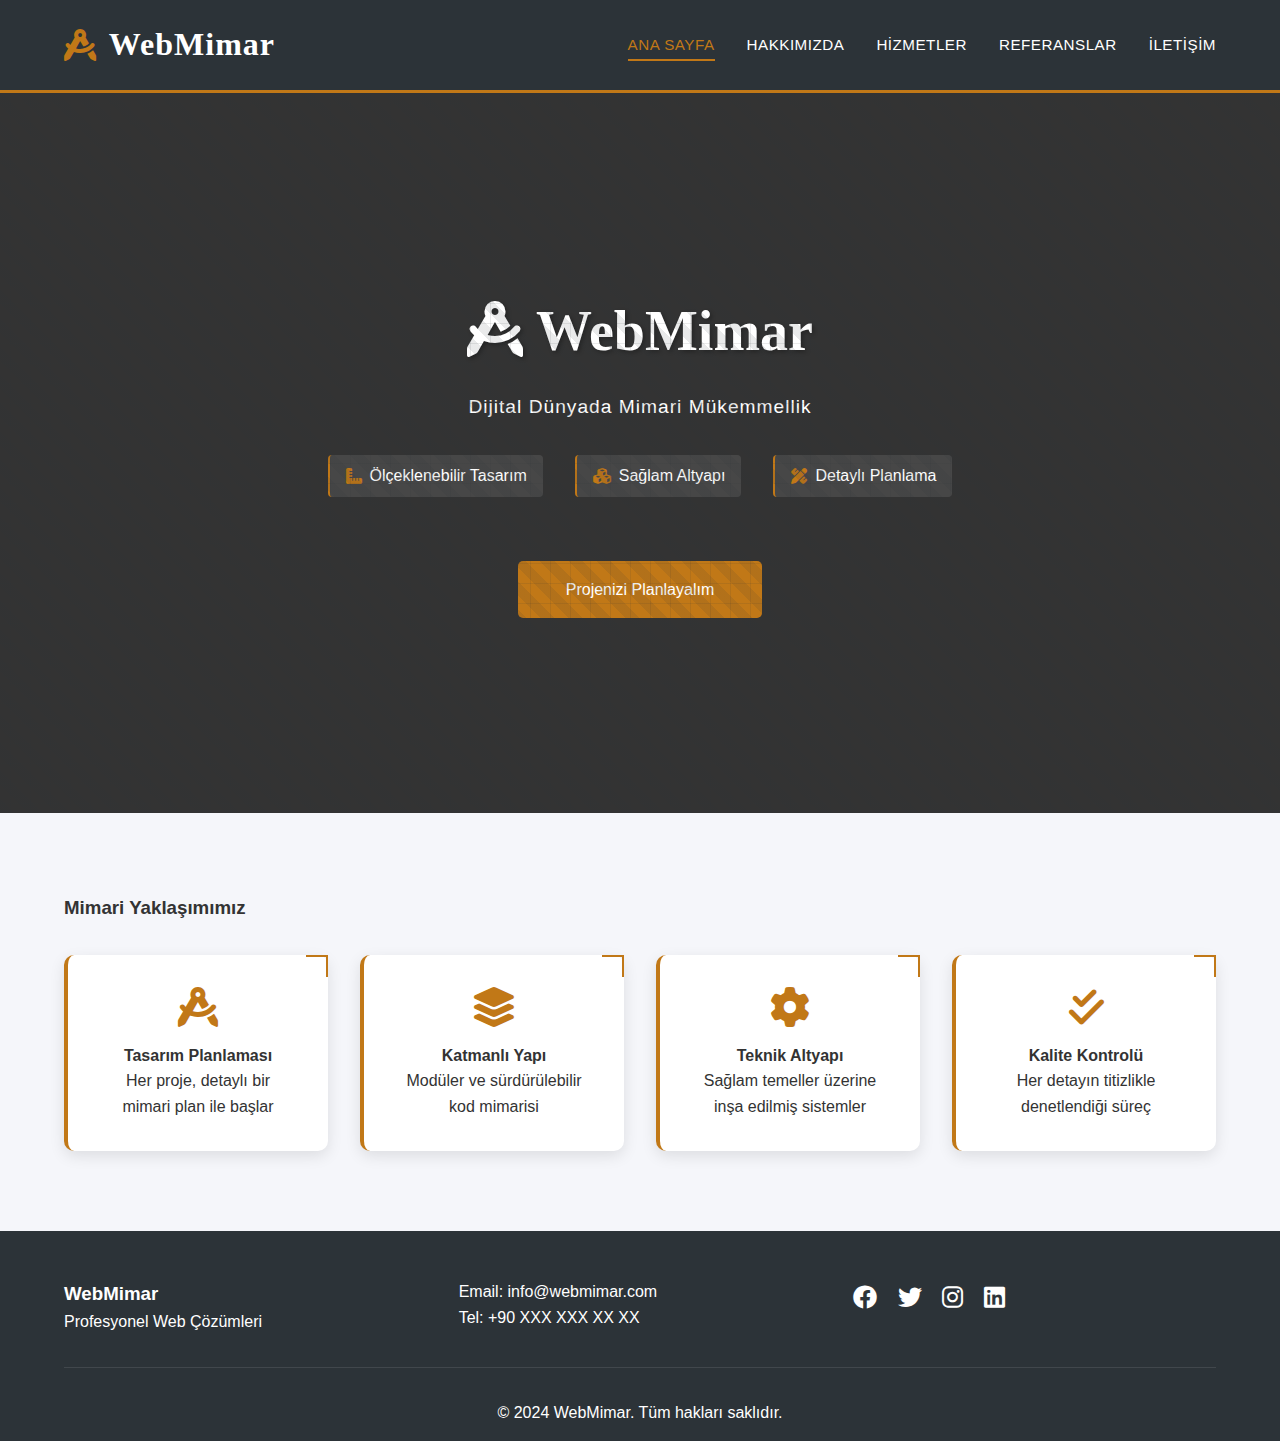
==== index.html @ 3f34b5a4 "my site released" ====
<!DOCTYPE html>
<html lang="tr">
<head>
    <meta charset="UTF-8">
    <meta name="viewport" content="width=device-width, initial-scale=1.0">
    <meta name="description" content="WebMimar - Profesyonel Web Tasarım ve Geliştirme Hizmetleri">
    <title>WebMimar - Ana Sayfa</title>
    <link rel="stylesheet" href="css/style.css">
    <link rel="stylesheet" href="https://cdnjs.cloudflare.com/ajax/libs/font-awesome/6.0.0/css/all.min.css">
</head>
<body>
    <header>
        <nav class="navbar">
            <div class="logo">
                <div class="logo-group">
                    <i class="fas fa-drafting-compass logo-icon"></i>
                    <h1>WebMimar</h1>
                </div>
            </div>
            <ul class="nav-links">
                <li><a href="index.html" class="active">Ana Sayfa</a></li>
                <li><a href="about.html">Hakkımızda</a></li>
                <li><a href="services.html">Hizmetler</a></li>
                <li><a href="portfolio.html">Referanslar</a></li>
                <li><a href="contact.html">İletişim</a></li>
            </ul>
        </nav>
    </header>

    <main>
        <section class="hero">
            <div class="blueprint-overlay"></div>
            <h2><i class="fas fa-drafting-compass"></i> WebMimar</h2>
            <p>Dijital Dünyada Mimari Mükemmellik</p>
            <div class="hero-features">
                <div class="hero-feature">
                    <i class="fas fa-ruler-combined"></i>
                    <span>Ölçeklenebilir Tasarım</span>
                </div>
                <div class="hero-feature">
                    <i class="fas fa-cubes"></i>
                    <span>Sağlam Altyapı</span>
                </div>
                <div class="hero-feature">
                    <i class="fas fa-pencil-ruler"></i>
                    <span>Detaylı Planlama</span>
                </div>
            </div>
            <a href="contact.html" class="cta-button">Projenizi Planlayalım</a>
        </section>

        <section class="features">
            <h3>Mimari Yaklaşımımız</h3>
            <div class="feature-grid">
                <div class="feature-card">
                    <i class="fas fa-drafting-compass"></i>
                    <h4>Tasarım Planlaması</h4>
                    <p>Her proje, detaylı bir mimari plan ile başlar</p>
                </div>
                <div class="feature-card">
                    <i class="fas fa-layer-group"></i>
                    <h4>Katmanlı Yapı</h4>
                    <p>Modüler ve sürdürülebilir kod mimarisi</p>
                </div>
                <div class="feature-card">
                    <i class="fas fa-cog"></i>
                    <h4>Teknik Altyapı</h4>
                    <p>Sağlam temeller üzerine inşa edilmiş sistemler</p>
                </div>
                <div class="feature-card">
                    <i class="fas fa-check-double"></i>
                    <h4>Kalite Kontrolü</h4>
                    <p>Her detayın titizlikle denetlendiği süreç</p>
                </div>
            </div>
        </section>
    </main>

    <footer>
        <div class="footer-content">
            <div class="footer-info">
                <h3>WebMimar</h3>
                <p>Profesyonel Web Çözümleri</p>
            </div>
            <div class="footer-contact">
                <p>Email: info@webmimar.com</p>
                <p>Tel: +90 XXX XXX XX XX</p>
            </div>
            <div class="footer-social">
                <a href="#"><i class="fab fa-facebook"></i></a>
                <a href="#"><i class="fab fa-twitter"></i></a>
                <a href="#"><i class="fab fa-instagram"></i></a>
                <a href="#"><i class="fab fa-linkedin"></i></a>
            </div>
        </div>
        <div class="footer-bottom">
            <p>&copy; 2024 WebMimar. Tüm hakları saklıdır.</p>
        </div>
    </footer>

    <script src="js/main.js"></script>
</body>
</html>
---- css/style.css ----
:root {
    --primary-color: #2c3338;
    --secondary-color: #c17817;
    --accent-color: #e8e8e8;
    --text-color: #333;
    --light-bg: #f5f6fa;
    --font-primary: 'Montserrat', sans-serif;
    --font-secondary: 'Playfair Display', serif;
}

* {
    margin: 0;
    padding: 0;
    box-sizing: border-box;
}

body {
    font-family: var(--font-primary);
    line-height: 1.6;
    color: var(--text-color);
}

/* Navbar Styles */
.navbar {
    background: var(--primary-color);
    padding: 1.2rem 5%;
    display: flex;
    justify-content: space-between;
    align-items: center;
    border-bottom: 3px solid var(--secondary-color);
}

.logo-group {
    display: flex;
    align-items: center;
    gap: 0.8rem;
}

.logo-icon {
    font-size: 2rem;
    color: var(--secondary-color);
    animation: rotate 8s linear infinite;
}

@keyframes rotate {
    from {
        transform: rotate(0deg);
    }
    to {
        transform: rotate(360deg);
    }
}

.logo h1 {
    font-family: var(--font-secondary);
    color: white;
    font-size: 2rem;
    font-weight: 600;
    letter-spacing: 1px;
}

.logo h1::before {
    content: none;
}

.nav-links {
    display: flex;
    list-style: none;
    gap: 2rem;
}

.nav-links li a {
    color: white;
    text-decoration: none;
    font-size: 0.95rem;
    font-weight: 500;
    text-transform: uppercase;
    letter-spacing: 0.5px;
    padding: 0.5rem 0;
    position: relative;
    transition: all 0.3s ease;
}

.nav-links li a::after {
    content: '';
    position: absolute;
    bottom: 0;
    left: 0;
    width: 0;
    height: 2px;
    background: var(--secondary-color);
    transition: width 0.3s ease;
}

.nav-links li a:hover::after {
    width: 100%;
}

.nav-links li a.active {
    color: var(--secondary-color);
}

.nav-links li a.active::after {
    width: 100%;
}

/* Hero Section */
.hero {
    background: linear-gradient(rgba(0,0,0,0.8), rgba(0,0,0,0.8)), url('../images/architecture-bg.jpg');
    background-size: cover;
    background-position: center;
    height: 80vh;
    display: flex;
    flex-direction: column;
    justify-content: center;
    align-items: center;
    text-align: center;
    color: white;
    padding: 0 1rem;
    position: relative;
    overflow: hidden;
}

.hero::before {
    content: '';
    position: absolute;
    top: 0;
    left: 0;
    right: 0;
    bottom: 0;
    background: repeating-linear-gradient(
        45deg,
        rgba(44, 51, 56, 0.1),
        rgba(44, 51, 56, 0.1) 10px,
        transparent 10px,
        transparent 20px
    );
}

.hero h2 {
    font-family: var(--font-secondary);
    font-size: 3.5rem;
    font-weight: 700;
    margin-bottom: 1rem;
    text-shadow: 2px 2px 4px rgba(0,0,0,0.3);
}

.hero p {
    font-family: var(--font-primary);
    font-size: 1.2rem;
    font-weight: 400;
    letter-spacing: 1px;
}

.cta-button {
    display: inline-block;
    padding: 1rem 2rem;
    background: var(--secondary-color);
    color: white;
    text-decoration: none;
    border-radius: 5px;
    margin-top: 2rem;
    transition: 0.3s;
}

.cta-button:hover {
    background: #2980b9;
}

/* Features Section */
.features {
    padding: 5rem 5%;
    background: var(--light-bg);
    background-image: linear-gradient(var(--light-bg) 2px, transparent 2px),
                      linear-gradient(90deg, var(--light-bg) 2px, transparent 2px);
    background-size: 50px 50px;
    background-position: -2px -2px;
    position: relative;
}

.feature-grid {
    display: grid;
    grid-template-columns: repeat(auto-fit, minmax(250px, 1fr));
    gap: 2rem;
    margin-top: 2rem;
}

.feature-card {
    text-align: center;
    padding: 2rem;
    background: white;
    border-radius: 10px;
    box-shadow: 0 5px 15px rgba(0,0,0,0.1);
    border-left: 4px solid var(--secondary-color);
    position: relative;
}

.feature-card::before {
    content: '';
    position: absolute;
    top: 0;
    right: 0;
    width: 20px;
    height: 20px;
    border-top: 2px solid var(--secondary-color);
    border-right: 2px solid var(--secondary-color);
}

.feature-card i {
    font-size: 2.5rem;
    color: var(--secondary-color);
    margin-bottom: 1rem;
}

/* Footer Styles */
footer {
    background: var(--primary-color);
    color: white;
    padding: 3rem 5% 1rem;
}

.footer-content {
    display: grid;
    grid-template-columns: repeat(auto-fit, minmax(200px, 1fr));
    gap: 2rem;
    margin-bottom: 2rem;
}

.footer-social a {
    color: white;
    margin-right: 1rem;
    font-size: 1.5rem;
    transition: 0.3s;
}

.footer-social a:hover {
    color: var(--secondary-color);
}

.footer-bottom {
    text-align: center;
    padding-top: 2rem;
    border-top: 1px solid rgba(255,255,255,0.1);
}

/* Responsive Design */
@media (max-width: 768px) {
    .nav-links {
        gap: 1rem;
    }

    .nav-links li a {
        font-size: 0.85rem;
    }

    .logo h1 {
        font-size: 1.6rem;
    }
} 

/* Hero Features Styling */
.hero-features {
    display: flex;
    gap: 2rem;
    margin: 2rem 0;
}

.hero-feature {
    display: flex;
    align-items: center;
    gap: 0.5rem;
    background: rgba(255,255,255,0.1);
    padding: 0.5rem 1rem;
    border-radius: 4px;
    border-left: 2px solid var(--secondary-color);
}

.hero-feature i {
    color: var(--secondary-color);
}

/* Mimari çizgi detayları */
.section-title {
    position: relative;
    padding-bottom: 1rem;
    margin-bottom: 2rem;
}

.section-title::after {
    content: '';
    position: absolute;
    bottom: 0;
    left: 0;
    width: 60px;
    height: 3px;
    background: var(--secondary-color);
} 

/* About Page Styles */
.about-hero {
    height: 70vh;
    background: linear-gradient(rgba(0,0,0,0.8), rgba(0,0,0,0.8)), 
                url('../images/blueprint-bg.jpg');
    background-size: cover;
    background-position: center;
    background-attachment: fixed;
    position: relative;
}

.hero-content {
    position: relative;
    z-index: 2;
    height: 100%;
    display: flex;
    flex-direction: column;
    justify-content: center;
    align-items: center;
    text-align: center;
    color: white;
    padding: 0 2rem;
}

.hero-content h1 {
    font-family: var(--font-secondary);
    font-size: 4rem;
    line-height: 1.2;
    margin-bottom: 2rem;
    text-shadow: 2px 2px 4px rgba(0,0,0,0.3);
}

.hero-separator {
    display: flex;
    align-items: center;
    gap: 1rem;
    margin: 2rem 0;
}

.hero-separator .line {
    width: 60px;
    height: 2px;
    background: var(--secondary-color);
}

.hero-separator i {
    color: var(--secondary-color);
    transform: rotate(45deg);
}

/* Story Section */
.our-story {
    padding: 8rem 0;
    background: var(--light-bg);
    position: relative;
}

.story-features {
    display: grid;
    grid-template-columns: repeat(3, 1fr);
    gap: 2rem;
    margin: 3rem auto;
    max-width: 1000px;
}

.feature {
    display: flex;
    flex-direction: column;
    align-items: center;
    text-align: center;
    padding: 2rem;
    background: white;
    border-radius: 8px;
    box-shadow: 0 3px 10px rgba(0,0,0,0.1);
    border-top: 3px solid var(--secondary-color);
}

.feature i {
    font-size: 2rem;
    margin-bottom: 1rem;
}

.highlight-text {
    font-size: 1.2rem;
    line-height: 1.8;
    color: var(--primary-color);
    margin: 2rem 0;
    font-weight: 500;
}

/* Values Section */
.our-values {
    padding: 8rem 0;
    background: white;
}

.value-card {
    text-align: center;
    padding: 3rem 2rem;
    background: white;
    border-radius: 15px;
    box-shadow: 0 5px 20px rgba(0,0,0,0.1);
    position: relative;
    overflow: hidden;
}

.value-card:hover {
    transform: translateY(-10px);
    box-shadow: 0 8px 25px rgba(0,0,0,0.15);
}

.card-icon {
    width: 80px;
    height: 80px;
    margin: 0 auto 2rem;
    background: var(--light-bg);
    border-radius: 50%;
    display: flex;
    align-items: center;
    justify-content: center;
    position: relative;
}

.card-icon::after {
    content: '';
    position: absolute;
    width: 90px;
    height: 90px;
    border: 2px solid var(--secondary-color);
    border-radius: 50%;
    opacity: 0.3;
}

/* CTA Section */
.about-cta {
    padding: 6rem 0;
    background: linear-gradient(rgba(0,0,0,0.9), rgba(0,0,0,0.9)), url('../images/cta-bg.jpg');
    background-size: cover;
    background-position: center;
    color: white;
    text-align: center;
}

.cta-content h2 {
    font-family: var(--font-secondary);
    font-size: 2.5rem;
    margin-bottom: 1rem;
}

.cta-content p {
    font-size: 1.2rem;
    margin-bottom: 2rem;
    opacity: 0.9;
}

.cta-button {
    display: inline-block;
    padding: 1rem 3rem;
    background: var(--secondary-color);
    color: white;
    text-decoration: none;
    border-radius: 5px;
    font-weight: 500;
    transition: all 0.3s ease;
}

.cta-button:hover {
    background: #a05f12;
    transform: translateY(-2px);
}

/* Responsive Design */
@media (max-width: 768px) {
    .hero-content h1 {
        font-size: 2.5rem;
    }

    .story-features {
        grid-template-columns: 1fr;
    }

    .values-grid {
        grid-template-columns: 1fr;
        gap: 2rem;
    }

    .story-content {
        grid-template-columns: 1fr;
        gap: 3rem;
    }
} 

/* Mobil Menü Styles */
.mobile-menu {
    display: none;
    cursor: pointer;
    font-size: 1.5rem;
    color: white;
}

.mobile-menu i {
    transition: transform 0.3s ease;
}

.mobile-menu.active i {
    transform: rotate(90deg);
}

@media (max-width: 768px) {
    .mobile-menu {
        display: block;
    }

    .nav-links {
        display: none;
        position: absolute;
        top: 100%;
        left: 0;
        right: 0;
        background: var(--primary-color);
        flex-direction: column;
        padding: 1rem 0;
        text-align: center;
    }

    .nav-links.show {
        display: flex;
    }

    .nav-links li {
        margin: 1rem 0;
    }
} 

/* Genel container ve içerik hizalama */
.container {
    max-width: 1200px;
    margin: 0 auto;
    padding: 0 2rem;
    text-align: center;
}

/* Blueprint overlay efekti */
.blueprint-overlay {
    position: absolute;
    top: 0;
    left: 0;
    right: 0;
    bottom: 0;
    background-image: linear-gradient(rgba(44, 51, 56, 0.1) 1px, transparent 1px),
                      linear-gradient(90deg, rgba(44, 51, 56, 0.1) 1px, transparent 1px);
    background-size: 20px 20px;
    background-position: center center;
    z-index: 1;
}

/* Story Section güncelleme */
.story-content {
    display: flex;
    flex-direction: column;
    align-items: center;
    gap: 4rem;
}

.story-text {
    max-width: 800px;
    margin: 0 auto;
    text-align: center;
}

.story-features {
    display: grid;
    grid-template-columns: repeat(3, 1fr);
    gap: 2rem;
    margin: 3rem auto;
    max-width: 1000px;
}

.feature {
    display: flex;
    flex-direction: column;
    align-items: center;
    text-align: center;
    padding: 2rem;
    background: white;
    border-radius: 8px;
    box-shadow: 0 3px 10px rgba(0,0,0,0.1);
    border-top: 3px solid var(--secondary-color);
}

.feature i {
    font-size: 2rem;
    margin-bottom: 1rem;
}

/* Values Section güncelleme */
.values-grid {
    display: grid;
    grid-template-columns: repeat(3, 1fr);
    gap: 3rem;
    margin: 3rem auto;
    max-width: 1200px;
}

.value-card {
    text-align: center;
    padding: 3rem 2rem;
    background: white;
    border-radius: 15px;
    box-shadow: 0 5px 20px rgba(0,0,0,0.1);
    position: relative;
    overflow: hidden;
}

/* Mimari detay çizgileri */
.value-card::before {
    content: '';
    position: absolute;
    top: 0;
    left: 0;
    width: 100%;
    height: 3px;
    background: linear-gradient(90deg, transparent, var(--secondary-color), transparent);
}

.card-icon {
    width: 80px;
    height: 80px;
    margin: 0 auto 2rem;
    background: var(--light-bg);
    border-radius: 50%;
    display: flex;
    align-items: center;
    justify-content: center;
    position: relative;
}

.card-icon::after {
    content: '';
    position: absolute;
    width: 90px;
    height: 90px;
    border: 2px solid var(--secondary-color);
    border-radius: 50%;
    opacity: 0.3;
}

/* Section başlıkları için mimari stil */
.section-title {
    position: relative;
    display: inline-block;
    margin-bottom: 3rem;
    padding-bottom: 1rem;
    font-family: var(--font-secondary);
    text-align: center;
}

.section-title::after {
    content: '';
    position: absolute;
    bottom: 0;
    left: 50%;
    transform: translateX(-50%);
    width: 60px;
    height: 3px;
    background: var(--secondary-color);
}

.section-title::before {
    content: '';
    position: absolute;
    bottom: -5px;
    left: 50%;
    transform: translateX(-50%);
    width: 10px;
    height: 10px;
    background: var(--secondary-color);
    transform: translateX(-50%) rotate(45deg);
}

/* Stats güncelleme */
.story-stats {
    display: grid;
    grid-template-columns: repeat(3, 1fr);
    gap: 2rem;
    margin: 0 auto;
    max-width: 1000px;
}

.stat-item {
    text-align: center;
    padding: 2rem;
    background: white;
    border-radius: 10px;
    box-shadow: 0 5px 15px rgba(0,0,0,0.1);
    position: relative;
}

/* Responsive düzenlemeler */
@media (max-width: 768px) {
    .story-features,
    .values-grid,
    .story-stats {
        grid-template-columns: 1fr;
    }

    .container {
        padding: 0 1rem;
    }
} 

/* Services Page Styles */
.services-hero {
    height: 60vh;
    background: linear-gradient(rgba(0,0,0,0.8), rgba(0,0,0,0.8)),
                url('../images/services-bg.jpg');
    background-size: cover;
    background-position: center;
    position: relative;
}

/* Ana Hizmetler */
.services-grid {
    display: grid;
    grid-template-columns: repeat(3, 1fr);
    gap: 3rem;
    margin: 4rem auto;
}

.service-card {
    background: white;
    padding: 3rem 2rem;
    border-radius: 15px;
    box-shadow: 0 5px 20px rgba(0,0,0,0.1);
    text-align: center;
    transition: transform 0.3s ease;
    position: relative;
    overflow: hidden;
}

.service-card::before {
    content: '';
    position: absolute;
    top: 0;
    left: 0;
    width: 100%;
    height: 4px;
    background: var(--secondary-color);
}

.service-card:hover {
    transform: translateY(-10px);
}

.service-icon {
    width: 90px;
    height: 90px;
    margin: 0 auto 2rem;
    background: var(--light-bg);
    border-radius: 50%;
    display: flex;
    align-items: center;
    justify-content: center;
}

.service-icon i {
    font-size: 2.5rem;
    color: var(--secondary-color);
}

.service-features {
    list-style: none;
    margin-top: 2rem;
    text-align: left;
}

.service-features li {
    margin: 1rem 0;
    display: flex;
    align-items: center;
    gap: 1rem;
}

.service-features i {
    color: var(--secondary-color);
}

/* Ek Hizmetler */
.services-flex {
    display: grid;
    grid-template-columns: repeat(4, 1fr);
    gap: 2rem;
    margin: 4rem auto;
}

.service-item {
    text-align: center;
    padding: 2rem;
    background: white;
    border-radius: 10px;
    box-shadow: 0 3px 10px rgba(0,0,0,0.1);
}

.service-item i {
    font-size: 2rem;
    color: var(--secondary-color);
    margin-bottom: 1rem;
}

/* Süreç Timeline */
.process-timeline {
    display: flex;
    justify-content: space-between;
    align-items: flex-start;
    margin: 4rem auto;
    position: relative;
}

.process-timeline::before {
    content: '';
    position: absolute;
    top: 40px;
    left: 0;
    right: 0;
    height: 2px;
    background: var(--secondary-color);
    z-index: 1;
}

.process-step {
    text-align: center;
    position: relative;
    z-index: 2;
    flex: 1;
}

.step-number {
    width: 50px;
    height: 50px;
    background: var(--secondary-color);
    color: white;
    border-radius: 50%;
    display: flex;
    align-items: center;
    justify-content: center;
    margin: 0 auto 1rem;
    font-weight: bold;
    font-size: 1.2rem;
}

/* Responsive Design */
@media (max-width: 768px) {
    .services-grid,
    .services-flex {
        grid-template-columns: 1fr;
    }

    .process-timeline {
        flex-direction: column;
        gap: 2rem;
    }

    .process-timeline::before {
        display: none;
    }
} 

/* Portfolio Page Styles */
.portfolio-hero {
    height: 60vh;
    background: linear-gradient(rgba(0,0,0,0.8), rgba(0,0,0,0.8)),
                url('../images/portfolio-bg.jpg');
    background-size: cover;
    background-position: center;
    position: relative;
}

/* Filter Styles */
.portfolio-filters {
    padding: 3rem 0;
    background: var(--light-bg);
}

.filter-buttons {
    display: flex;
    justify-content: center;
    gap: 1rem;
    flex-wrap: wrap;
}

.filter-btn {
    padding: 0.8rem 2rem;
    border: none;
    background: white;
    border-radius: 30px;
    cursor: pointer;
    font-weight: 500;
    transition: all 0.3s ease;
    border: 2px solid transparent;
}

.filter-btn.active {
    background: var(--secondary-color);
    color: white;
}

.filter-btn:hover {
    border-color: var(--secondary-color);
}

/* Projects Grid */
.projects-grid {
    display: grid;
    grid-template-columns: repeat(auto-fill, minmax(300px, 1fr));
    gap: 2rem;
    padding: 4rem 0;
}

.project-card {
    position: relative;
    border-radius: 10px;
    overflow: hidden;
    box-shadow: 0 5px 15px rgba(0,0,0,0.1);
    transition: transform 0.3s ease;
    opacity: 0;
    transform: translateY(20px);
}

.project-card.show {
    opacity: 1;
    transform: translateY(0);
}

.project-card:hover {
    transform: translateY(-10px);
}

.project-image {
    position: relative;
    height: 250px;
}

.project-image img {
    width: 100%;
    height: 100%;
    object-fit: cover;
}

.project-overlay {
    position: absolute;
    top: 0;
    left: 0;
    right: 0;
    bottom: 0;
    background: rgba(0,0,0,0.8);
    display: flex;
    align-items: center;
    justify-content: center;
    opacity: 0;
    transition: opacity 0.3s ease;
}

.project-card:hover .project-overlay {
    opacity: 1;
}

.project-details {
    text-align: center;
    color: white;
}

.project-details h3 {
    margin-bottom: 0.5rem;
    font-size: 1.5rem;
}

.project-link {
    display: inline-block;
    margin-top: 1rem;
    color: var(--secondary-color);
    font-size: 1.5rem;
}

/* Stats Section */
.portfolio-stats {
    background: var(--light-bg);
    padding: 4rem 0;
}

.stats-grid {
    display: grid;
    grid-template-columns: repeat(3, 1fr);
    gap: 2rem;
}

/* Responsive Design */
@media (max-width: 768px) {
    .filter-buttons {
        flex-direction: column;
        align-items: center;
    }

    .stats-grid {
        grid-template-columns: 1fr;
    }

    .project-image {
        height: 200px;
    }
} 

/* Project Card Enhancements */
.project-tech {
    margin-top: 1rem;
    display: flex;
    gap: 0.5rem;
    justify-content: center;
}

.project-tech span {
    background: rgba(255,255,255,0.1);
    padding: 0.3rem 0.8rem;
    border-radius: 15px;
    font-size: 0.8rem;
    color: var(--secondary-color);
}

.project-details p {
    color: #ccc;
    font-size: 0.9rem;
    margin-top: 0.5rem;
}

.project-image::before {
    content: '';
    position: absolute;
    top: 0;
    left: 0;
    right: 0;
    bottom: 0;
    background: linear-gradient(
        to bottom,
        rgba(0,0,0,0.1),
        rgba(0,0,0,0.3)
    );
    z-index: 1;
}

.project-card:hover .project-image img {
    transform: scale(1.1);
    transition: transform 0.3s ease;
}

/* Hover efektleri */
.project-overlay {
    background: rgba(44, 51, 56, 0.95);
}

.project-link {
    position: relative;
    width: 40px;
    height: 40px;
    border-radius: 50%;
    background: rgba(255,255,255,0.1);
    display: flex;
    align-items: center;
    justify-content: center;
    margin: 1rem auto 0;
    transition: all 0.3s ease;
}

.project-link:hover {
    background: var(--secondary-color);
    transform: translateY(-3px);
} 

/* Contact Page Styles */
.contact-hero {
    height: 50vh;
    background: linear-gradient(rgba(0,0,0,0.8), rgba(0,0,0,0.8)),
                url('../images/contact-bg.jpg');
    background-size: cover;
    background-position: center;
    position: relative;
}

/* Contact Section */
.contact-section {
    padding: 5rem 0;
    background: var(--light-bg);
}

.contact-grid {
    display: grid;
    grid-template-columns: 1fr 1fr;
    gap: 4rem;
    margin-top: 2rem;
}

/* Contact Info Styles */
.contact-info {
    padding: 2rem;
    background: white;
    border-radius: 15px;
    box-shadow: 0 5px 20px rgba(0,0,0,0.1);
}

.info-items {
    display: grid;
    gap: 2rem;
    margin-top: 2rem;
}

.info-item {
    display: flex;
    align-items: flex-start;
    gap: 1.5rem;
}

.info-item i {
    font-size: 1.5rem;
    color: var(--secondary-color);
    background: var(--light-bg);
    padding: 1rem;
    border-radius: 50%;
}

.info-content h3 {
    margin-bottom: 0.5rem;
    color: var(--primary-color);
}

.info-content p {
    color: #666;
    line-height: 1.6;
}

/* Social Links */
.social-links {
    display: flex;
    gap: 1rem;
    margin-top: 2rem;
    justify-content: center;
}

.social-link {
    width: 40px;
    height: 40px;
    border-radius: 50%;
    background: var(--light-bg);
    display: flex;
    align-items: center;
    justify-content: center;
    color: var(--primary-color);
    transition: all 0.3s ease;
}

.social-link:hover {
    background: var(--secondary-color);
    color: white;
    transform: translateY(-3px);
}

/* Contact Form Styles */
.contact-form {
    padding: 2rem;
    background: white;
    border-radius: 15px;
    box-shadow: 0 5px 20px rgba(0,0,0,0.1);
}

.form-group {
    position: relative;
    margin-bottom: 2rem;
}

.form-group input,
.form-group textarea,
.form-group select {
    width: 100%;
    padding: 1rem;
    border: 1px solid #ddd;
    border-radius: 5px;
    font-size: 1rem;
    transition: all 0.3s ease;
}

.form-group label {
    position: absolute;
    left: 1rem;
    top: 1rem;
    color: #666;
    transition: all 0.3s ease;
    pointer-events: none;
    background: white;
}

.form-group.focused label {
    top: -0.5rem;
    left: 0.8rem;
    font-size: 0.8rem;
    color: var(--secondary-color);
    padding: 0 0.5rem;
}

.form-group input:focus,
.form-group textarea:focus,
.form-group select:focus {
    border-color: var(--secondary-color);
    outline: none;
}

.form-group textarea {
    min-height: 150px;
    resize: vertical;
}

/* Submit Button */
.submit-btn {
    width: 100%;
    padding: 1rem;
    background: var(--secondary-color);
    color: white;
    border: none;
    border-radius: 5px;
    font-size: 1rem;
    cursor: pointer;
    transition: all 0.3s ease;
    display: flex;
    align-items: center;
    justify-content: center;
    gap: 0.5rem;
}

.submit-btn:hover {
    background: #a05f12;
    transform: translateY(-2px);
}

.submit-btn.success {
    background: #28a745;
}

/* Map Section */
.map-section {
    height: 450px;
}

.map-container {
    height: 100%;
}

.map-container iframe {
    width: 100%;
    height: 100%;
    border: none;
}

/* Responsive Design */
@media (max-width: 768px) {
    .contact-grid {
        grid-template-columns: 1fr;
        gap: 2rem;
    }

    .info-items {
        gap: 1.5rem;
    }

    .info-item {
        flex-direction: column;
        align-items: center;
        text-align: center;
    }
} 

.whatsapp-link {
    color: #25D366; /* WhatsApp yeşili */
    text-decoration: none;
    font-weight: 500;
    transition: color 0.3s ease;
}

.whatsapp-link:hover {
    color: #128C7E;
}

.availability {
    font-size: 0.9rem;
    color: #666;
    margin-top: 0.3rem;
}

/* WhatsApp icon özel stili */
.info-item .fa-whatsapp {
    background: #25D366;
    color: white;
} 

/* Thanks Page Styles */
.thanks-section {
    min-height: 80vh;
    display: flex;
    align-items: center;
    justify-content: center;
    background: var(--light-bg);
    padding: 4rem 0;
}

.thanks-content {
    text-align: center;
    background: white;
    padding: 3rem;
    border-radius: 15px;
    box-shadow: 0 5px 20px rgba(0,0,0,0.1);
    max-width: 600px;
    margin: 0 auto;
}

.thanks-icon {
    font-size: 4rem;
    color: #28a745;
    margin-bottom: 1.5rem;
    animation: scaleIn 0.5s ease;
}

.thanks-content h1 {
    color: var(--primary-color);
    margin-bottom: 1rem;
    font-size: 2.5rem;
}

.thanks-content p {
    color: #666;
    font-size: 1.1rem;
    margin-bottom: 0.5rem;
}

.response-time {
    color: var(--secondary-color);
    font-weight: 500;
    margin-bottom: 2rem;
}

.thanks-actions {
    display: flex;
    gap: 1rem;
    justify-content: center;
    flex-wrap: wrap;
}

.btn-primary,
.btn-secondary {
    padding: 0.8rem 1.5rem;
    border-radius: 5px;
    text-decoration: none;
    font-weight: 500;
    transition: all 0.3s ease;
}

.btn-primary {
    background: var(--secondary-color);
    color: white;
}

.btn-secondary {
    background: transparent;
    color: var(--secondary-color);
    border: 2px solid var(--secondary-color);
}

.btn-primary:hover {
    background: #a05f12;
    transform: translateY(-2px);
}

.btn-secondary:hover {
    background: var(--secondary-color);
    color: white;
    transform: translateY(-2px);
}

@keyframes scaleIn {
    from {
        transform: scale(0);
        opacity: 0;
    }
    to {
        transform: scale(1);
        opacity: 1;
    }
}

/* Responsive Design */
@media (max-width: 768px) {
    .thanks-content {
        padding: 2rem;
        margin: 0 1rem;
    }

    .thanks-content h1 {
        font-size: 2rem;
    }

    .thanks-actions {
        flex-direction: column;
    }
}
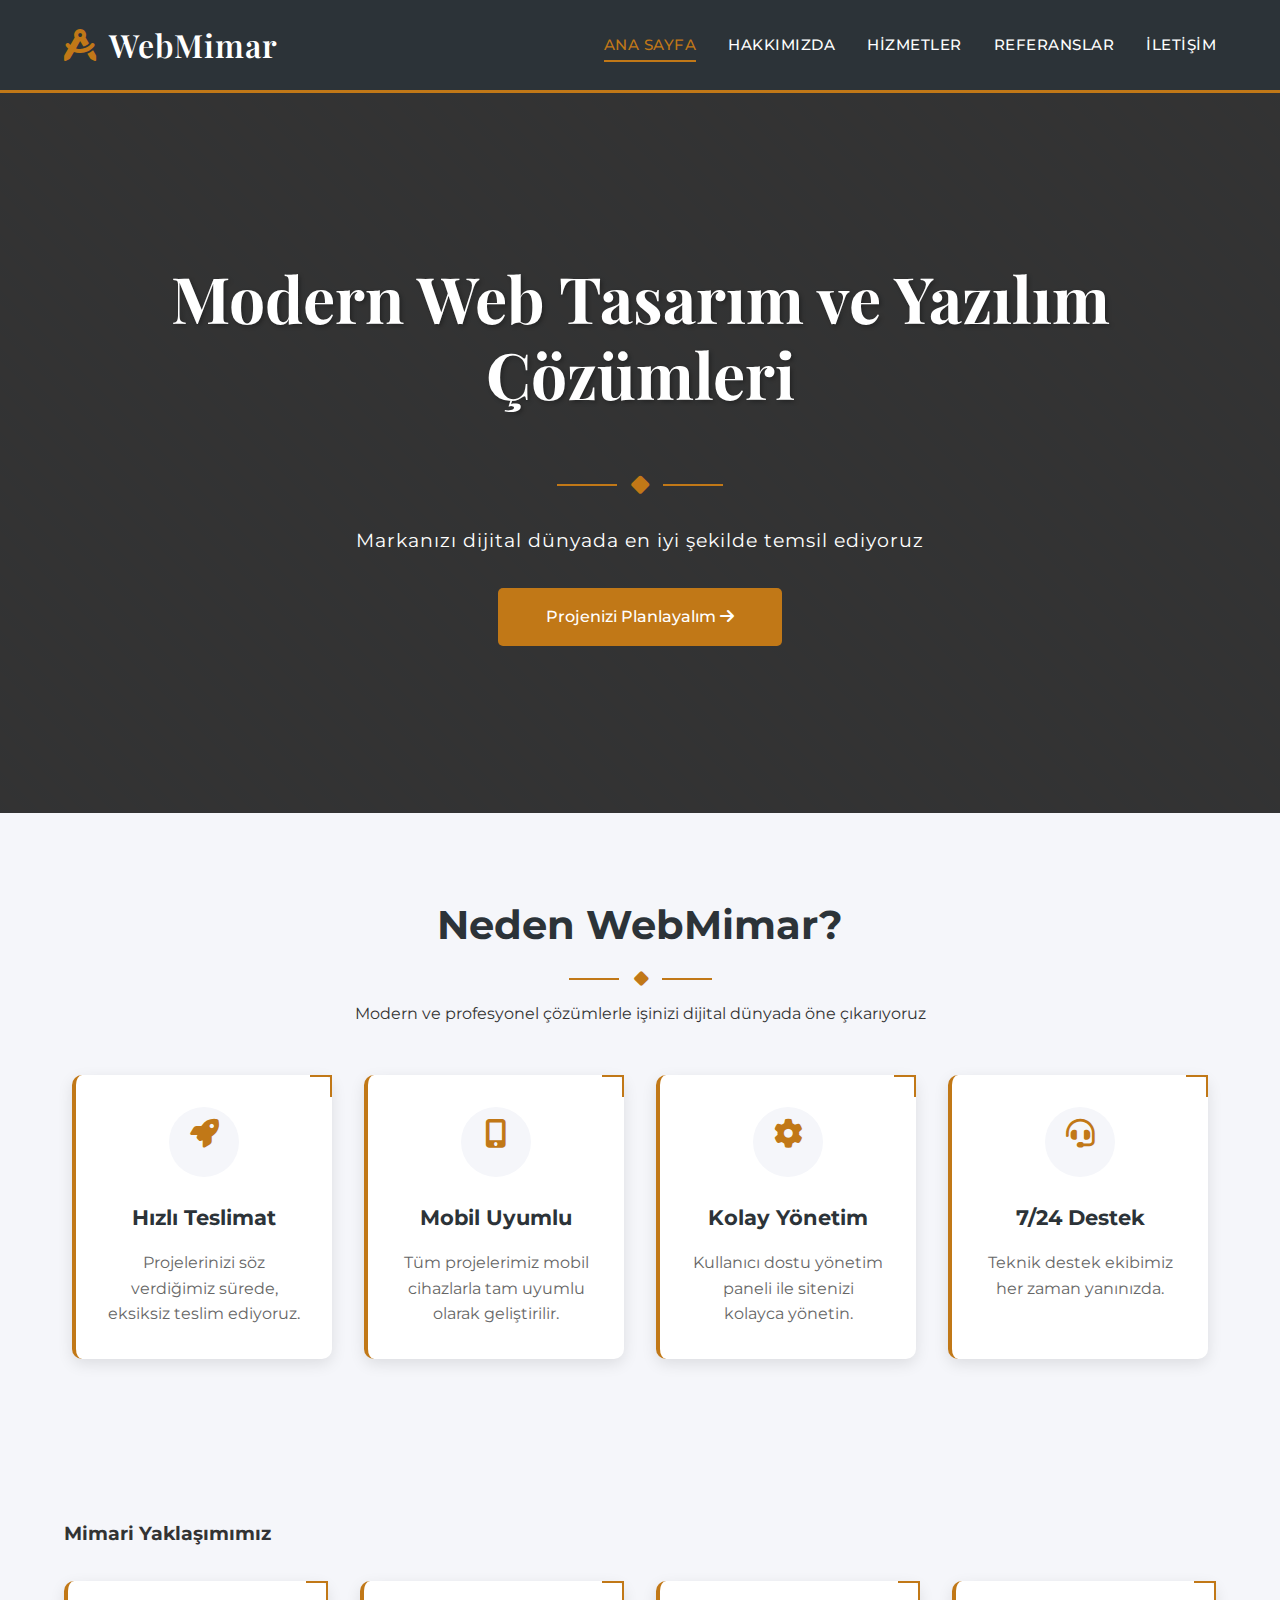
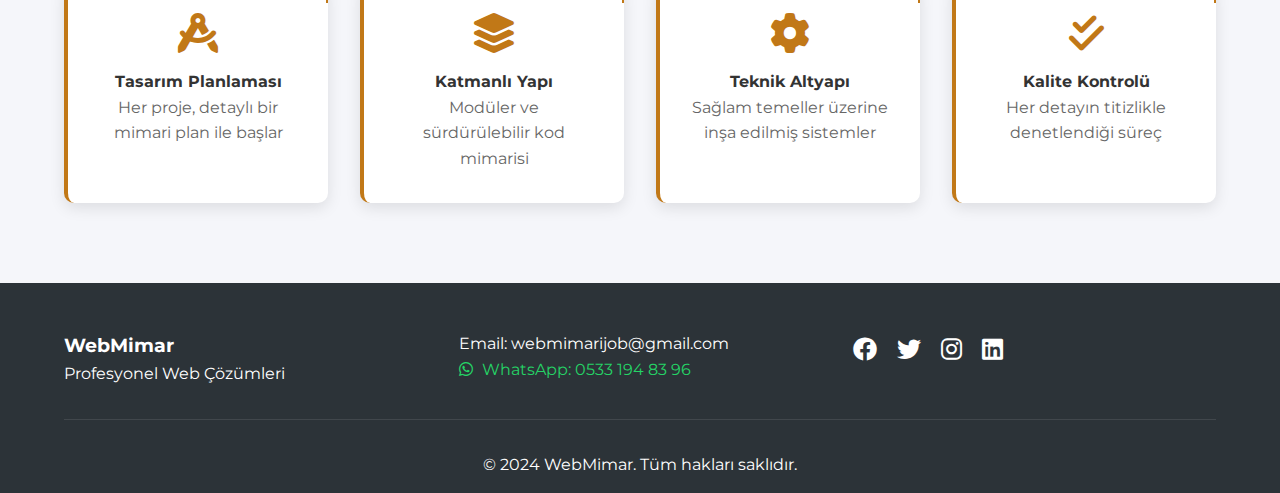
==== commit b2e57161: "update" ====
--- a/index.html
+++ b/index.html
@@ -3,10 +3,41 @@
 <head>
     <meta charset="UTF-8">
     <meta name="viewport" content="width=device-width, initial-scale=1.0">
-    <meta name="description" content="WebMimar - Profesyonel Web Tasarım ve Geliştirme Hizmetleri">
-    <title>WebMimar - Ana Sayfa</title>
+    
+    <!-- SEO Meta Etiketleri -->
+    <title>WebMimar - Profesyonel Web Tasarım ve Yazılım Hizmetleri</title>
+    <meta name="description" content="Modern ve profesyonel web tasarım, e-ticaret ve SEO hizmetleri. Markanızı dijital dünyada en iyi şekilde temsil ediyoruz.">
+    <meta name="keywords" content="web tasarım, web yazılım, e-ticaret, seo, dijital pazarlama, istanbul">
+    <meta name="author" content="WebMimar">
+    
+    <!-- Open Graph / Facebook -->
+    <meta property="og:type" content="website">
+    <meta property="og:url" content="https://webmimar.com/">
+    <meta property="og:title" content="WebMimar - Profesyonel Web Tasarım ve Yazılım Hizmetleri">
+    <meta property="og:description" content="Modern ve profesyonel web tasarım, e-ticaret ve SEO hizmetleri. Markanızı dijital dünyada en iyi şekilde temsil ediyoruz.">
+    <meta property="og:image" content="https://webmimar.com/images/og-image.jpg">
+
+    <!-- Twitter -->
+    <meta property="twitter:card" content="summary_large_image">
+    <meta property="twitter:url" content="https://webmimar.com/">
+    <meta property="twitter:title" content="WebMimar - Profesyonel Web Tasarım ve Yazılım Hizmetleri">
+    <meta property="twitter:description" content="Modern ve profesyonel web tasarım, e-ticaret ve SEO hizmetleri. Markanızı dijital dünyada en iyi şekilde temsil ediyoruz.">
+    <meta property="twitter:image" content="https://webmimar.com/images/og-image.jpg">
+
+    <!-- Favicon -->
+    <link rel="icon" type="image/png" sizes="32x32" href="images/favicon-32x32.png">
+    <link rel="icon" type="image/png" sizes="16x16" href="images/favicon-16x16.png">
+    <link rel="apple-touch-icon" sizes="180x180" href="images/apple-touch-icon.png">
+    <link rel="manifest" href="site.webmanifest">
+    <meta name="theme-color" content="#ffffff">
+
+    <!-- Canonical URL -->
+    <link rel="canonical" href="https://webmimar.com/">
+
+    <!-- Mevcut CSS ve Font bağlantıları -->
     <link rel="stylesheet" href="css/style.css">
     <link rel="stylesheet" href="https://cdnjs.cloudflare.com/ajax/libs/font-awesome/6.0.0/css/all.min.css">
+    <link href="https://fonts.googleapis.com/css2?family=Montserrat:wght@400;500;600;700&family=Playfair+Display:wght@400;500;600;700&display=swap" rel="stylesheet">
 </head>
 <body>
     <header>
@@ -29,24 +60,67 @@
 
     <main>
         <section class="hero">
-            <div class="blueprint-overlay"></div>
-            <h2><i class="fas fa-drafting-compass"></i> WebMimar</h2>
-            <p>Dijital Dünyada Mimari Mükemmellik</p>
-            <div class="hero-features">
-                <div class="hero-feature">
-                    <i class="fas fa-ruler-combined"></i>
-                    <span>Ölçeklenebilir Tasarım</span>
+            <div class="hero-content">
+                <h1>Modern Web Tasarım ve Yazılım Çözümleri</h1>
+                <div class="hero-separator">
+                    <span class="line"></span>
+                    <i class="fas fa-square"></i>
+                    <span class="line"></span>
                 </div>
-                <div class="hero-feature">
-                    <i class="fas fa-cubes"></i>
-                    <span>Sağlam Altyapı</span>
+                <p>Markanızı dijital dünyada en iyi şekilde temsil ediyoruz</p>
+                <a href="contact.html" class="cta-button">
+                    <span>Projenizi Planlayalım</span>
+                    <i class="fas fa-arrow-right"></i>
+                </a>
+            </div>
+        </section>
+
+        <section class="why-us">
+            <div class="container">
+                <div class="section-header">
+                    <h2>Neden WebMimar?</h2>
+                    <div class="separator">
+                        <span class="line"></span>
+                        <i class="fas fa-square"></i>
+                        <span class="line"></span>
+                    </div>
+                    <p>Modern ve profesyonel çözümlerle işinizi dijital dünyada öne çıkarıyoruz</p>
                 </div>
-                <div class="hero-feature">
-                    <i class="fas fa-pencil-ruler"></i>
-                    <span>Detaylı Planlama</span>
+
+                <div class="features-grid">
+                    <div class="feature-card">
+                        <div class="feature-icon">
+                            <i class="fas fa-rocket"></i>
+                        </div>
+                        <h3>Hızlı Teslimat</h3>
+                        <p>Projelerinizi söz verdiğimiz sürede, eksiksiz teslim ediyoruz.</p>
+                    </div>
+
+                    <div class="feature-card">
+                        <div class="feature-icon">
+                            <i class="fas fa-mobile-alt"></i>
+                        </div>
+                        <h3>Mobil Uyumlu</h3>
+                        <p>Tüm projelerimiz mobil cihazlarla tam uyumlu olarak geliştirilir.</p>
+                    </div>
+
+                    <div class="feature-card">
+                        <div class="feature-icon">
+                            <i class="fas fa-cog"></i>
+                        </div>
+                        <h3>Kolay Yönetim</h3>
+                        <p>Kullanıcı dostu yönetim paneli ile sitenizi kolayca yönetin.</p>
+                    </div>
+
+                    <div class="feature-card">
+                        <div class="feature-icon">
+                            <i class="fas fa-headset"></i>
+                        </div>
+                        <h3>7/24 Destek</h3>
+                        <p>Teknik destek ekibimiz her zaman yanınızda.</p>
+                    </div>
                 </div>
             </div>
-            <a href="contact.html" class="cta-button">Projenizi Planlayalım</a>
         </section>
 
         <section class="features">
@@ -83,8 +157,10 @@
                 <p>Profesyonel Web Çözümleri</p>
             </div>
             <div class="footer-contact">
-                <p>Email: info@webmimar.com</p>
-                <p>Tel: +90 XXX XXX XX XX</p>
+                <p>Email: webmimarijob@gmail.com</p>
+                <p><a href="https://wa.me/905331948396" target="_blank" class="whatsapp-link">
+                    <i class="fab fa-whatsapp"></i> WhatsApp: 0533 194 83 96
+                </a></p>
             </div>
             <div class="footer-social">
                 <a href="#"><i class="fab fa-facebook"></i></a>
--- a/css/style.css
+++ b/css/style.css
@@ -152,19 +152,32 @@
     letter-spacing: 1px;
 }
 
+/* CTA Button Styles */
 .cta-button {
-    display: inline-block;
+    display: inline-flex;
+    align-items: center;
+    gap: 0.8rem;
+    background: var(--secondary-color);
+    color: white;
     padding: 1rem 2rem;
-    background: var(--secondary-color);
-    color: white;
+    border-radius: 5px;
     text-decoration: none;
-    border-radius: 5px;
+    font-weight: 500;
     margin-top: 2rem;
-    transition: 0.3s;
+    transition: all 0.3s ease;
 }
 
 .cta-button:hover {
-    background: #2980b9;
+    background: #a05f12;
+    transform: translateY(-3px);
+}
+
+.cta-button i {
+    transition: transform 0.3s ease;
+}
+
+.cta-button:hover i {
+    transform: translateX(5px);
 }
 
 /* Features Section */
@@ -1273,14 +1286,17 @@
 } 
 
 .whatsapp-link {
-    color: #25D366; /* WhatsApp yeşili */
+    color: #25D366;
     text-decoration: none;
-    font-weight: 500;
     transition: color 0.3s ease;
 }
 
 .whatsapp-link:hover {
     color: #128C7E;
+}
+
+.whatsapp-link i {
+    margin-right: 5px;
 }
 
 .availability {
@@ -1403,4 +1419,100 @@
     .thanks-actions {
         flex-direction: column;
     }
+} 
+
+/* Why Us Section Styles */
+.why-us {
+    padding: 5rem 0;
+    background: var(--light-bg);
+}
+
+.section-header {
+    text-align: center;
+    margin-bottom: 3rem;
+}
+
+.section-header h2 {
+    color: var(--primary-color);
+    font-size: 2.5rem;
+    margin-bottom: 1rem;
+}
+
+.separator {
+    display: flex;
+    align-items: center;
+    justify-content: center;
+    gap: 1rem;
+    margin: 1rem 0;
+}
+
+.separator .line {
+    width: 50px;
+    height: 2px;
+    background: var(--secondary-color);
+}
+
+.separator i {
+    color: var(--secondary-color);
+    font-size: 0.8rem;
+    transform: rotate(45deg);
+}
+
+.features-grid {
+    display: grid;
+    grid-template-columns: repeat(auto-fit, minmax(250px, 1fr));
+    gap: 2rem;
+    margin-top: 3rem;
+}
+
+.feature-card {
+    background: white;
+    padding: 2rem;
+    border-radius: 10px;
+    text-align: center;
+    box-shadow: 0 5px 15px rgba(0,0,0,0.1);
+    transition: transform 0.3s ease;
+}
+
+.feature-card:hover {
+    transform: translateY(-10px);
+}
+
+.feature-icon {
+    width: 70px;
+    height: 70px;
+    background: var(--light-bg);
+    border-radius: 50%;
+    display: flex;
+    align-items: center;
+    justify-content: center;
+    margin: 0 auto 1.5rem;
+}
+
+.feature-icon i {
+    font-size: 1.8rem;
+    color: var(--secondary-color);
+}
+
+.feature-card h3 {
+    color: var(--primary-color);
+    margin-bottom: 1rem;
+    font-size: 1.3rem;
+}
+
+.feature-card p {
+    color: #666;
+    line-height: 1.6;
+}
+
+/* Responsive Design */
+@media (max-width: 768px) {
+    .section-header h2 {
+        font-size: 2rem;
+    }
+
+    .features-grid {
+        grid-template-columns: 1fr;
+        gap: 1.5rem;
+    }
 } 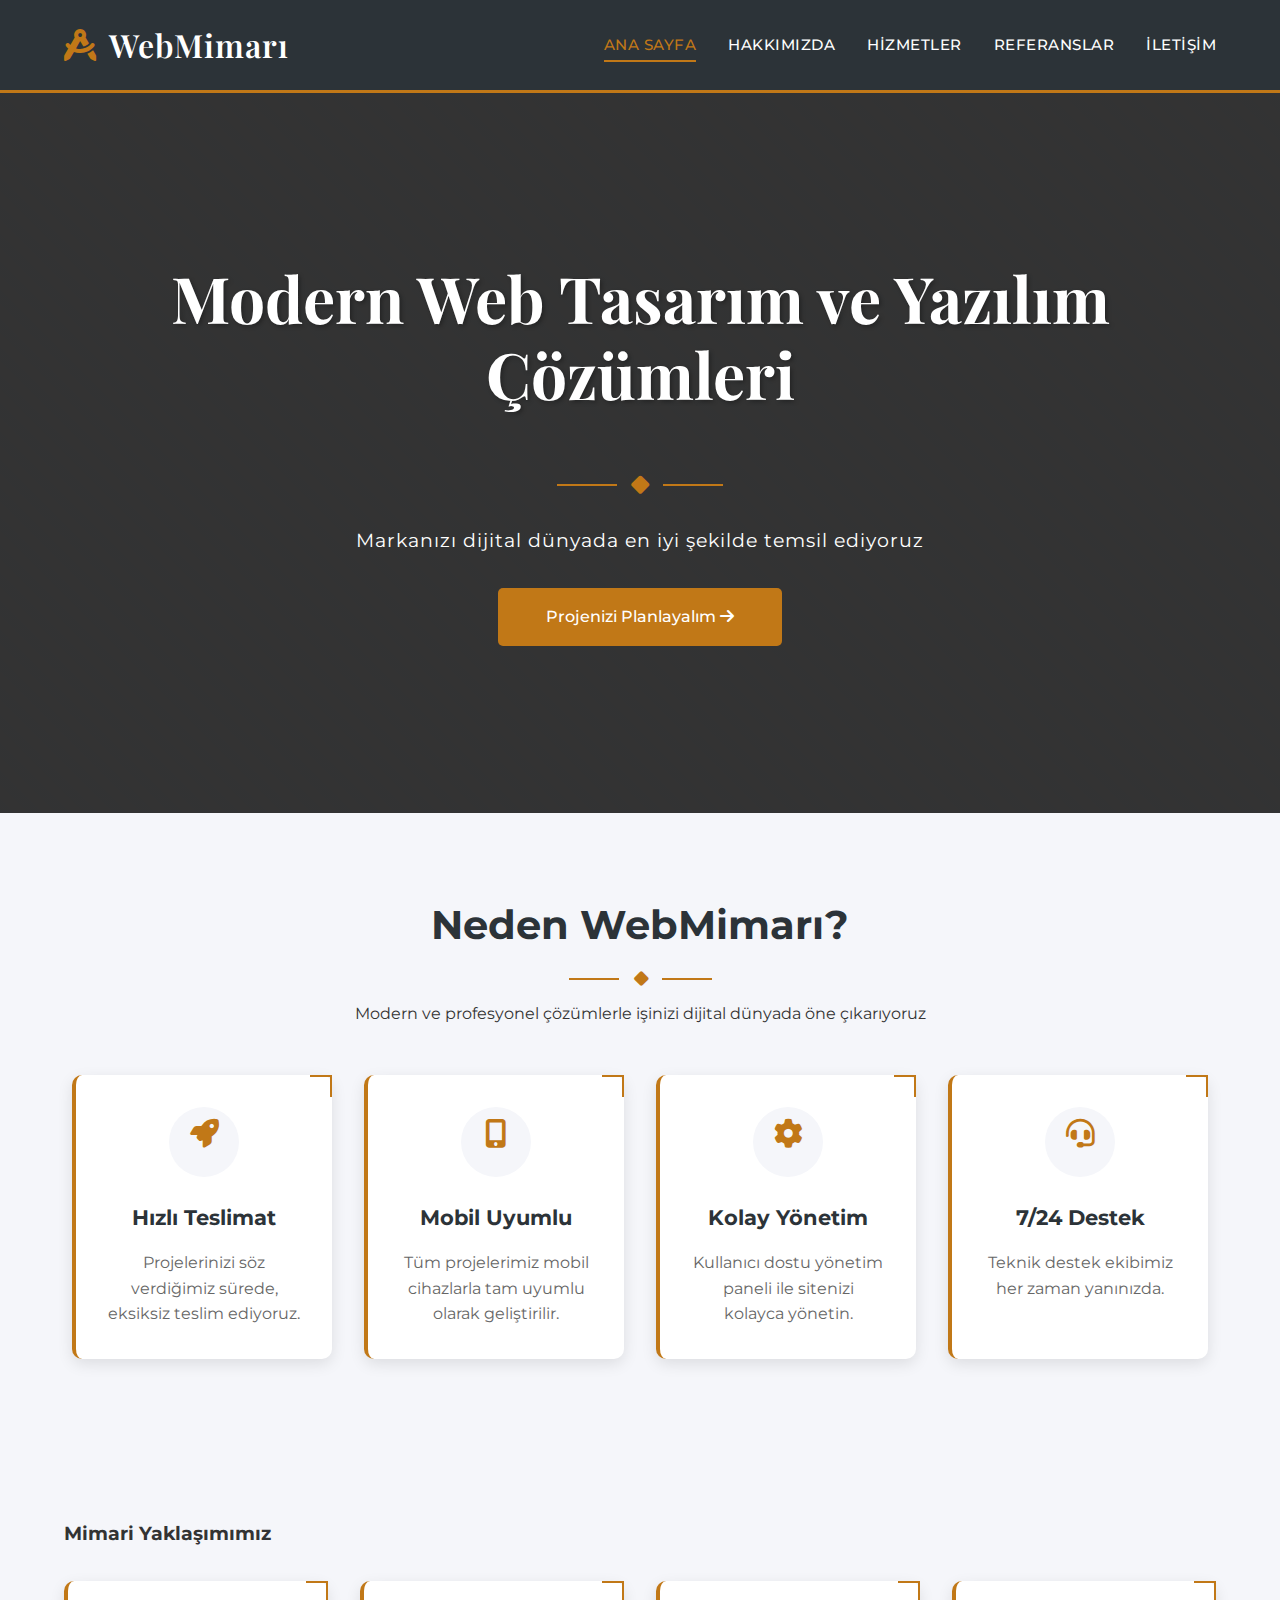
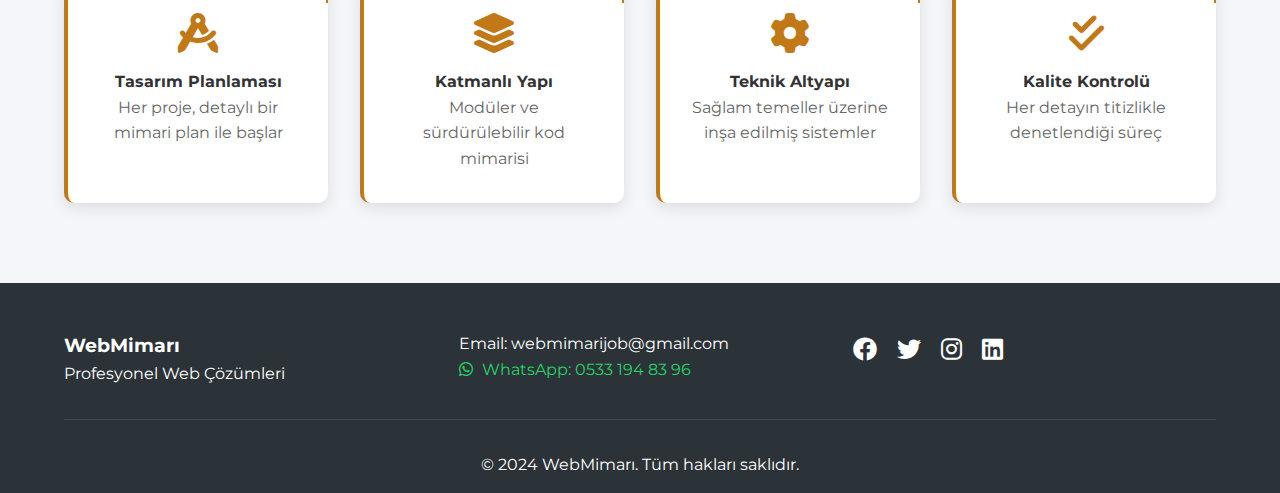
==== commit e7788094: "updatee" ====
--- a/index.html
+++ b/index.html
@@ -5,22 +5,22 @@
     <meta name="viewport" content="width=device-width, initial-scale=1.0">
     
     <!-- SEO Meta Etiketleri -->
-    <title>WebMimar - Profesyonel Web Tasarım ve Yazılım Hizmetleri</title>
+    <title>WebMimarı - Profesyonel Web Tasarım ve Yazılım Hizmetleri</title>
     <meta name="description" content="Modern ve profesyonel web tasarım, e-ticaret ve SEO hizmetleri. Markanızı dijital dünyada en iyi şekilde temsil ediyoruz.">
     <meta name="keywords" content="web tasarım, web yazılım, e-ticaret, seo, dijital pazarlama, istanbul">
-    <meta name="author" content="WebMimar">
+    <meta name="author" content="WebMimarı">
     
     <!-- Open Graph / Facebook -->
     <meta property="og:type" content="website">
-    <meta property="og:url" content="https://webmimar.com/">
-    <meta property="og:title" content="WebMimar - Profesyonel Web Tasarım ve Yazılım Hizmetleri">
+    <meta property="og:url" content="https://webmimari.com/">
+    <meta property="og:title" content="WebMimarı - Profesyonel Web Tasarım ve Yazılım Hizmetleri">
     <meta property="og:description" content="Modern ve profesyonel web tasarım, e-ticaret ve SEO hizmetleri. Markanızı dijital dünyada en iyi şekilde temsil ediyoruz.">
     <meta property="og:image" content="https://webmimar.com/images/og-image.jpg">
 
     <!-- Twitter -->
     <meta property="twitter:card" content="summary_large_image">
     <meta property="twitter:url" content="https://webmimar.com/">
-    <meta property="twitter:title" content="WebMimar - Profesyonel Web Tasarım ve Yazılım Hizmetleri">
+    <meta property="twitter:title" content="WebMimarı - Profesyonel Web Tasarım ve Yazılım Hizmetleri">
     <meta property="twitter:description" content="Modern ve profesyonel web tasarım, e-ticaret ve SEO hizmetleri. Markanızı dijital dünyada en iyi şekilde temsil ediyoruz.">
     <meta property="twitter:image" content="https://webmimar.com/images/og-image.jpg">
 
@@ -45,7 +45,7 @@
             <div class="logo">
                 <div class="logo-group">
                     <i class="fas fa-drafting-compass logo-icon"></i>
-                    <h1>WebMimar</h1>
+                    <h1>WebMimarı</h1>
                 </div>
             </div>
             <ul class="nav-links">
@@ -78,7 +78,7 @@
         <section class="why-us">
             <div class="container">
                 <div class="section-header">
-                    <h2>Neden WebMimar?</h2>
+                    <h2>Neden WebMimarı?</h2>
                     <div class="separator">
                         <span class="line"></span>
                         <i class="fas fa-square"></i>
@@ -153,7 +153,7 @@
     <footer>
         <div class="footer-content">
             <div class="footer-info">
-                <h3>WebMimar</h3>
+                <h3>WebMimarı</h3>
                 <p>Profesyonel Web Çözümleri</p>
             </div>
             <div class="footer-contact">
@@ -170,7 +170,7 @@
             </div>
         </div>
         <div class="footer-bottom">
-            <p>&copy; 2024 WebMimar. Tüm hakları saklıdır.</p>
+            <p>&copy; 2024 WebMimarı. Tüm hakları saklıdır.</p>
         </div>
     </footer>
 
